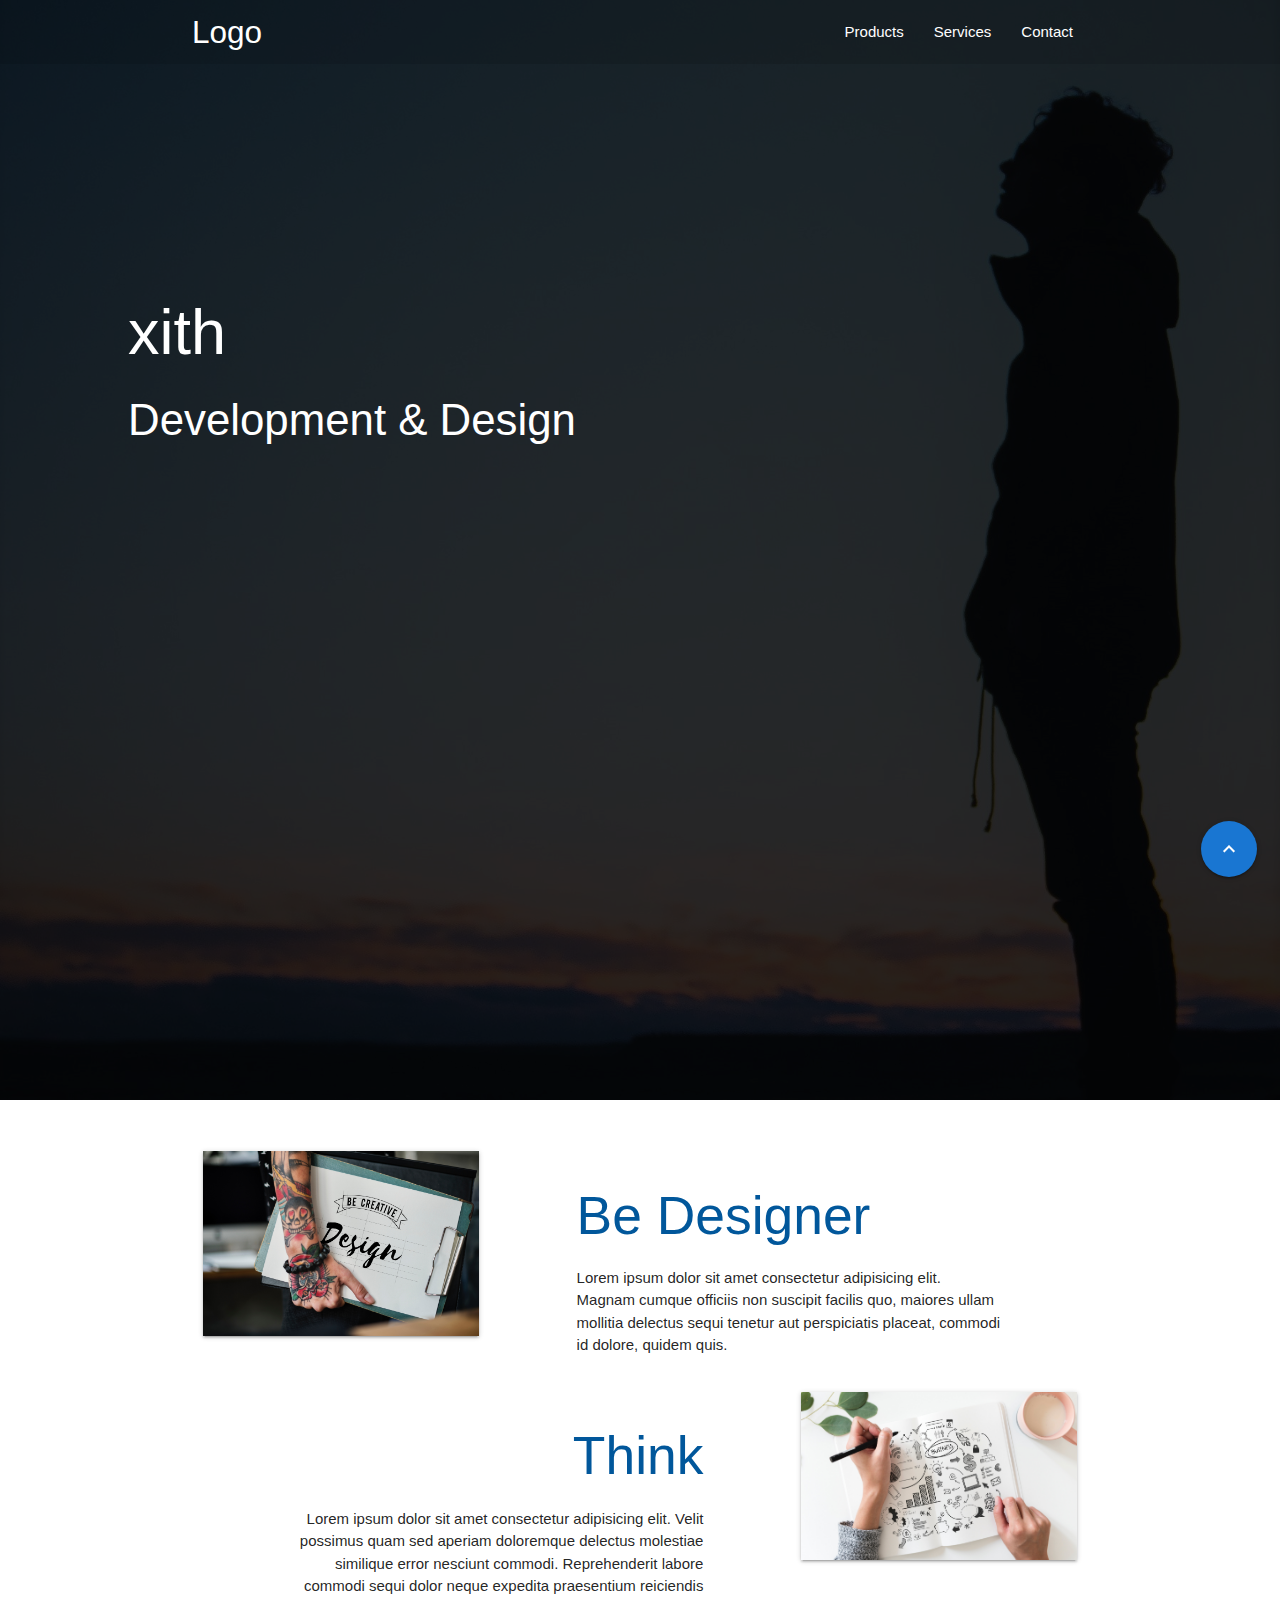
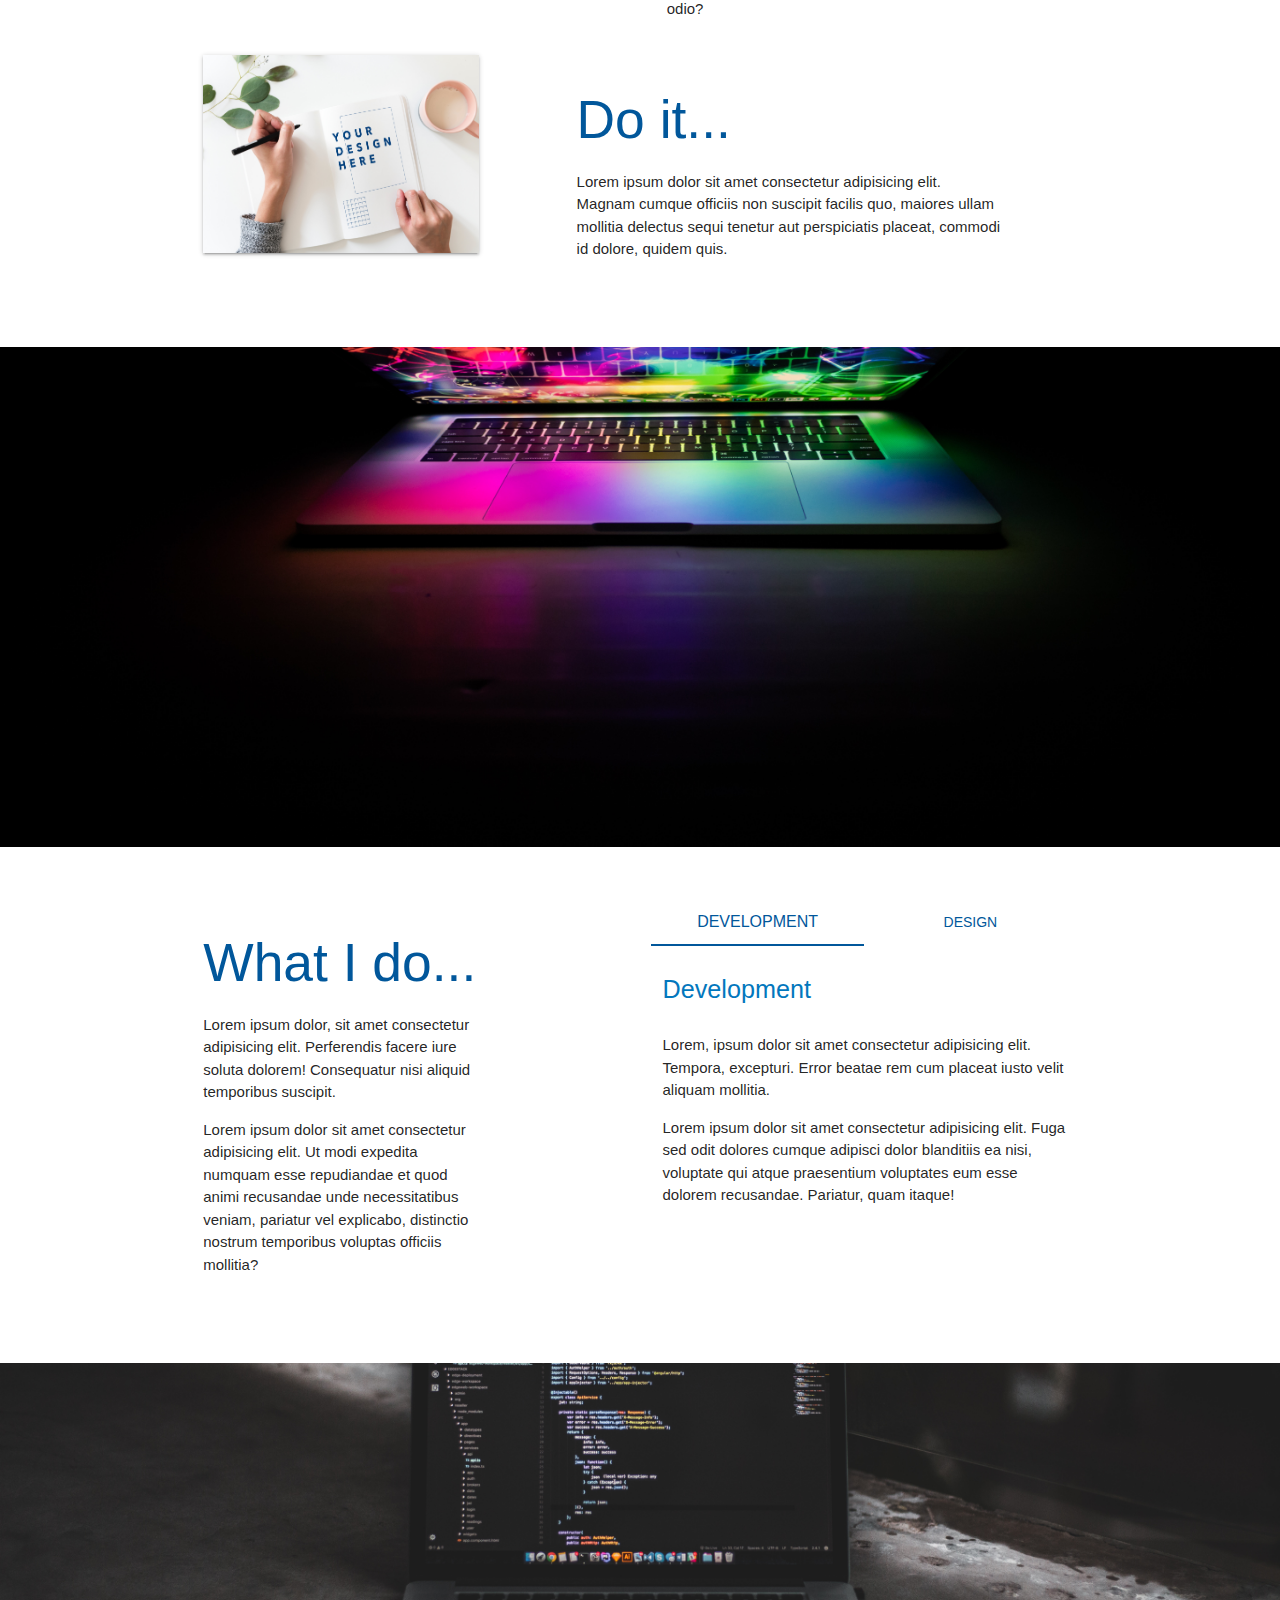
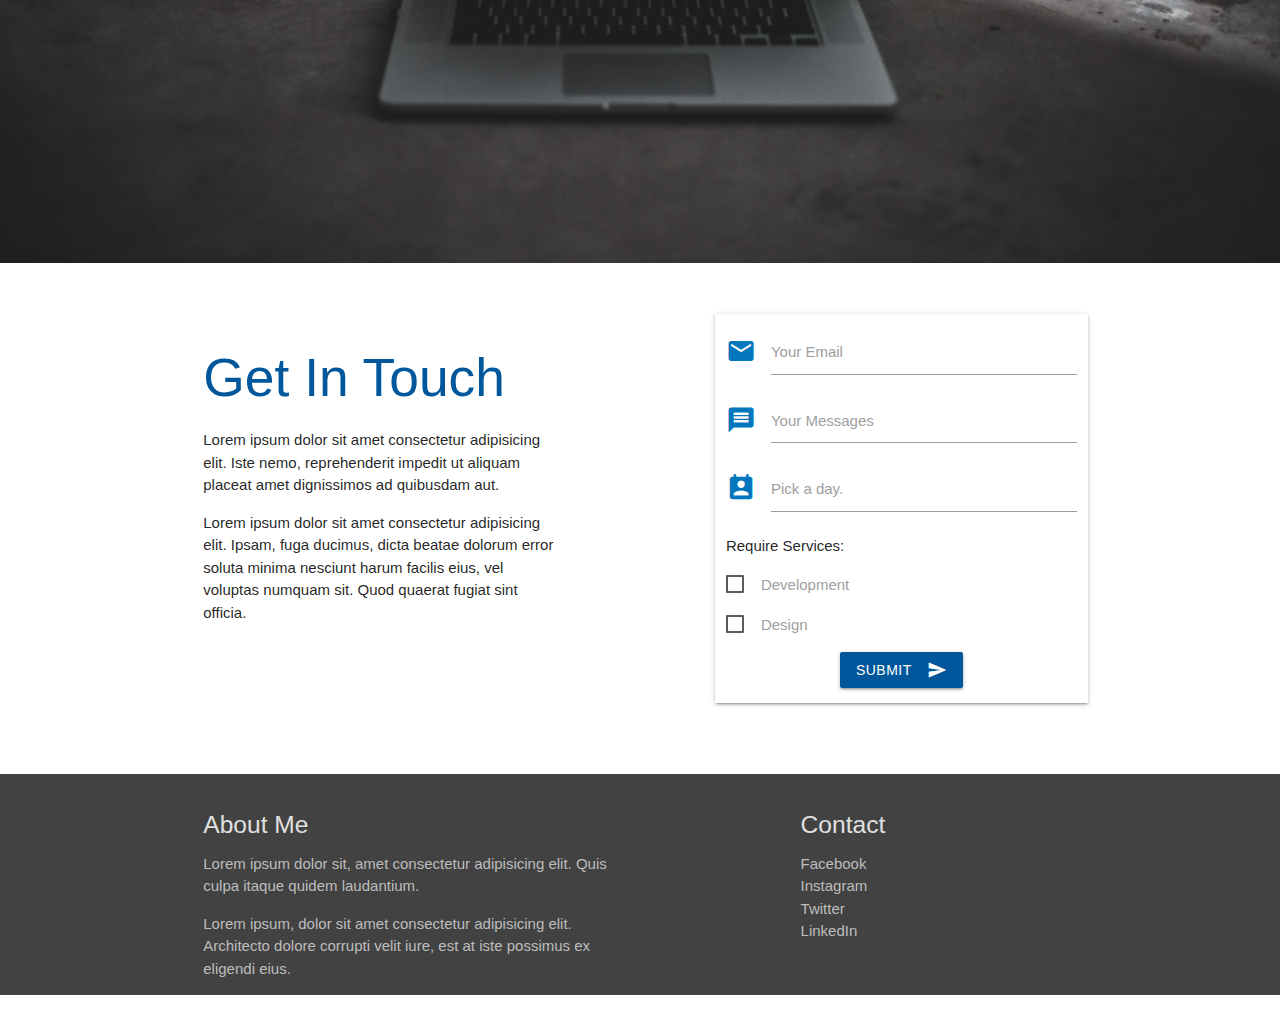
==== src/index.html @ 94b4fa2c "version 1.0.1" ====
<html lang="en">
  <head>
    <meta charset="UTF-8" />
    <meta name="viewport" content="width=device-width, initial-scale=1.0" />
    <meta http-equiv="X-UA-Compatible" content="ie=edge" />
    <!-- Import Font Awesome Icon Font -->
    <link
      rel="stylesheet"
      href="https://use.fontawesome.com/releases/v5.5.0/css/all.css"
      integrity="sha384-B4dIYHKNBt8Bc12p+WXckhzcICo0wtJAoU8YZTY5qE0Id1GSseTk6S+L3BlXeVIU"
      crossorigin="anonymous"
    />
    <!-- Import Google Icon Font -->
    <link
      href="https://fonts.googleapis.com/icon?family=Material+Icons"
      rel="stylesheet"
    />
    <!-- Compiled and minified CSS -->
    <link
      rel="stylesheet"
      href="https://cdnjs.cloudflare.com/ajax/libs/materialize/1.0.0/css/materialize.min.css"
    />

    <link rel="stylesheet" href="index.css" />
    <title>Materialize Course</title>
  </head>
  <body>
    <section class="scrollspy" id="home"></section>
    <!-- Navbar & Sidenav -->
    <header>
      <nav class="nav-wrapper z-depth-0">
        <div class="container">
          <a href="" class="brand-logo">Logo</a>
          <a href="" class="sidenav-trigger" data-target="mobile-menu">
            <i class="material-icons">menu</i>
          </a>
          <ul class="right hide-on-med-and-down">
            <li><a href="#products">Products</a></li>
            <li><a href="#services">Services</a></li>
            <li><a href="#contact">Contact</a></li>
          </ul>
          <ul class="sidenav grey lighten-3" id="mobile-menu">
            <li><a href="#products">Products</a></li>
            <li><a href="#services">Services</a></li>
            <li><a href="#contact">Contact</a></li>
          </ul>
          <div class="fixed-action-btn hide-on-med-and-down">
            <a href="#home" class="btn-floating btn-large blue darken-2">
              <i class="large material-icons">keyboard_arrow_up</i>
            </a>
          </div>
        </div>
      </nav>
      <div class="header-content">
        <h1>xith</h1>
        <h3>Development & Design</h3>
      </div>
    </header>
    <!-- Content Section -->
    <section class="container section scrollspy" id="products">
      <div class="row">
        <div class="col s12 l4">
          <img
            src="assets/designer-3.jpg"
            alt="designer-3"
            class="responsive-img materialboxed z-depth-1"
          />
        </div>
        <div class="col s12 l6 offset-l1">
          <h2 class="light-blue-text text-darken-4">Be Designer</h2>
          <p>
            Lorem ipsum dolor sit amet consectetur adipisicing elit. Magnam
            cumque officiis non suscipit facilis quo, maiores ullam mollitia
            delectus sequi tenetur aut perspiciatis placeat, commodi id dolore,
            quidem quis.
          </p>
        </div>
      </div>
      <div class="row">
        <div class="col s12 l4 push-l7 offset-l1">
          <img
            src="assets/designer-2.jpg"
            alt="designer-1"
            class="responsive-img  materialboxed z-depth-1"
          />
        </div>
        <div class="col s12 l6 pull-l4 right-align">
          <h2 class="light-blue-text text-darken-4">Think</h2>
          <p>
            Lorem ipsum dolor sit amet consectetur adipisicing elit. Velit
            possimus quam sed aperiam doloremque delectus molestiae similique
            error nesciunt commodi. Reprehenderit labore commodi sequi dolor
            neque expedita praesentium reiciendis odio?
          </p>
        </div>
      </div>
      <div class="row">
        <div class="col s12 l4">
          <img
            src="assets/designer-1.jpg"
            alt="designer-1"
            class="responsive-img  materialboxed z-depth-1"
          />
        </div>
        <div class="col s12 l6 offset-l1">
          <h2 class="light-blue-text text-darken-4">Do it...</h2>
          <p>
            Lorem ipsum dolor sit amet consectetur adipisicing elit. Magnam
            cumque officiis non suscipit facilis quo, maiores ullam mollitia
            delectus sequi tenetur aut perspiciatis placeat, commodi id dolore,
            quidem quis.
          </p>
        </div>
      </div>
    </section>
    <!-- Parallax -->
    <div class="parallax-container">
      <div class="parallax">
        <img
          src="assets/dhaval-parmar-531583-unsplash.jpg"
          alt=""
          class="responsive-img"
        />
      </div>
    </div>
    <!-- Content Section -->
    <section class="container section scrollspy" id="services">
      <div class="row">
        <div class="col s12 l4">
          <h2 class="light-blue-text text-darken-4">What I do...</h2>
          <p>
            Lorem ipsum dolor, sit amet consectetur adipisicing elit.
            Perferendis facere iure soluta dolorem! Consequatur nisi aliquid
            temporibus suscipit.
          </p>
          <p>
            Lorem ipsum dolor sit amet consectetur adipisicing elit. Ut modi
            expedita numquam esse repudiandae et quod animi recusandae unde
            necessitatibus veniam, pariatur vel explicabo, distinctio nostrum
            temporibus voluptas officiis mollitia?
          </p>
        </div>
        <div class="col s12 l6 offset-l2">
          <ul class="tabs">
            <li class="tab col s6">
              <a href="#development" class="light-blue-text text-darken-4"
                >Development</a
              >
            </li>
            <li class="tab col s6">
              <a href="#design" class="light-blue-text text-darken-4">Design</a>
            </li>
          </ul>
          <div class="col s12" id="development">
            <p class="flow-text light-blue-text text-darken-3">Development</p>
            <p>
              Lorem, ipsum dolor sit amet consectetur adipisicing elit. Tempora,
              excepturi. Error beatae rem cum placeat iusto velit aliquam
              mollitia.
            </p>
            <p>
              Lorem ipsum dolor sit amet consectetur adipisicing elit. Fuga sed
              odit dolores cumque adipisci dolor blanditiis ea nisi, voluptate
              qui atque praesentium voluptates eum esse dolorem recusandae.
              Pariatur, quam itaque!
            </p>
          </div>
          <div class="col s12" id="design">
            <p class="flow-text light-blue-text text-darken-3">Design</p>
            <p>
              Lorem ipsum dolor sit amet consectetur adipisicing elit.
              Doloremque quo obcaecati maiores quam, sint rerum omnis eius,
              voluptates, consequuntur adipisci ipsa vero deleniti ullam.
              Exercitationem.
            </p>
            <p>
              Lorem ipsum dolor, sit amet consectetur adipisicing elit. Itaque
              labore deleniti ad voluptate eaque quidem, debitis, placeat, at
              ipsum molestias aut libero tempora vel ducimus. A veniam dolore
              voluptatum eveniet?
            </p>
          </div>
        </div>
      </div>
    </section>
    <!-- Parallax -->
    <section class="parallax-container section">
      <div class="parallax">
        <img
          src="assets/blake-connally-373084-unsplash.jpg"
          alt=""
          class="responsive-img"
        />
      </div>
    </section>
    <!-- Contanct Section -->
    <section class="container section scrollspy" id="contact">
      <div class="row">
        <div class="col s12 l5">
          <h2 class="light-blue-text text-darken-4">Get In Touch</h2>
          <p>
            Lorem ipsum dolor sit amet consectetur adipisicing elit. Iste nemo,
            reprehenderit impedit ut aliquam placeat amet dignissimos ad
            quibusdam aut.
          </p>
          <p>
            Lorem ipsum dolor sit amet consectetur adipisicing elit. Ipsam, fuga
            ducimus, dicta beatae dolorum error soluta minima nesciunt harum
            facilis eius, vel voluptas numquam sit. Quod quaerat fugiat sint
            officia.
          </p>
        </div>
        <div class="col s12 l5 offset-l2 z-depth-1 round">
          <div class="input-field">
            <i class="material-icons prefix light-blue-text text-darken-3"
              >email</i
            >
            <input type="email" id="email" />
            <label for="email">Your Email</label>
          </div>
          <div class="input-field">
            <i class="material-icons prefix light-blue-text text-darken-3"
              >message</i
            >
            <textarea
              id="message"
              cols="30"
              rows="10"
              class="materialize-textarea"
            ></textarea>
            <label for="message">Your Messages</label>
          </div>
          <div class="input-field">
            <i class="material-icons prefix light-blue-text text-darken-3"
              >perm_contact_calendar</i
            >
            <input type="text" id="date" class="datepicker" />
            <label for="date">Pick a day.</label>
          </div>
          <div class="input-field">
            <p>Require Services:</p>
            <p>
              <label>
                <input type="checkbox" /> <span>Development</span>
              </label>
            </p>
            <p>
              <label> <input type="checkbox" /> <span>Design</span> </label>
            </p>
          </div>
          <div class="input-field center">
            <div class="btn waves-effect waves-light">
              Submit<i class="material-icons right">send</i>
            </div>
          </div>
        </div>
      </div>
    </section>
    <!-- Footer -->
    <section class="page-footer grey darken-3">
      <div class="container">
        <div class="row">
          <div class="col s12 l6 grey-text text-lighten-1">
            <h5 class="grey-text text-lighten-2">About Me</h5>
            <p>
              Lorem ipsum dolor sit, amet consectetur adipisicing elit. Quis
              culpa itaque quidem laudantium.
            </p>
            <p>
              Lorem ipsum, dolor sit amet consectetur adipisicing elit.
              Architecto dolore corrupti velit iure, est at iste possimus ex
              eligendi eius.
            </p>
          </div>
          <div class="col s12 l4 offset-l2">
            <h5 class="grey-text text-lighten-2">Contact</h5>
            <ul>
              <li><a href="" class="grey-text text-lighten-1">Facebook</a></li>
              <li><a href="" class="grey-text text-lighten-1">Instagram</a></li>
              <li><a href="" class="grey-text text-lighten-1">Twitter</a></li>
              <li><a href="" class="grey-text text-lighten-1">LinkedIn</a></li>
            </ul>
          </div>
        </div>
      </div>
    </section>
    <!-- Jquery from Google Host -->
    <script src="https://ajax.googleapis.com/ajax/libs/jquery/3.3.1/jquery.min.js"></script>
    <!-- Compiled and minified JavaScript -->
    <script src="https://cdnjs.cloudflare.com/ajax/libs/materialize/1.0.0/js/materialize.min.js"></script>
    <script src="index.js"></script>
  </body>
</html>
---- src/index.css ----
header {
  background-color: rgba(0, 0, 0, 0.8);
  background-image: url("assets/aman2.jpg");

  background-blend-mode: multiply;
  background-size: cover;
  background-position: center;
  min-height: 1100px;
}
.header-content {
  position: relative;
  top: 15vw;
  left: 10vw;
  color: white;
}

@media screen and (max-width: 992px) {
  header {
    min-height: 600px;
  }
}
@media screen and (max-width: 600px) {
  header {
    min-height: 360px;
  }
}
header > nav {
  background-color: rgba(0, 0, 0, 0.1);
}

.section {
  padding: 4vw 0;
}

.tabs .indicator {
  background-color: #01579b;
}

.tabs .tab a:focus,
.tabs .tab a:focus.active {
  background-color: transparent;
  outline: none;
}

.tabs .tab a.active {
  font-size: 16px;
}

.btn,
.btn-large,
.btn-small {
  background-color: #01579b;
}

.btn:hover,
.btn-large:hover,
.btn-small:hover {
  background-color: #0277bd;
}
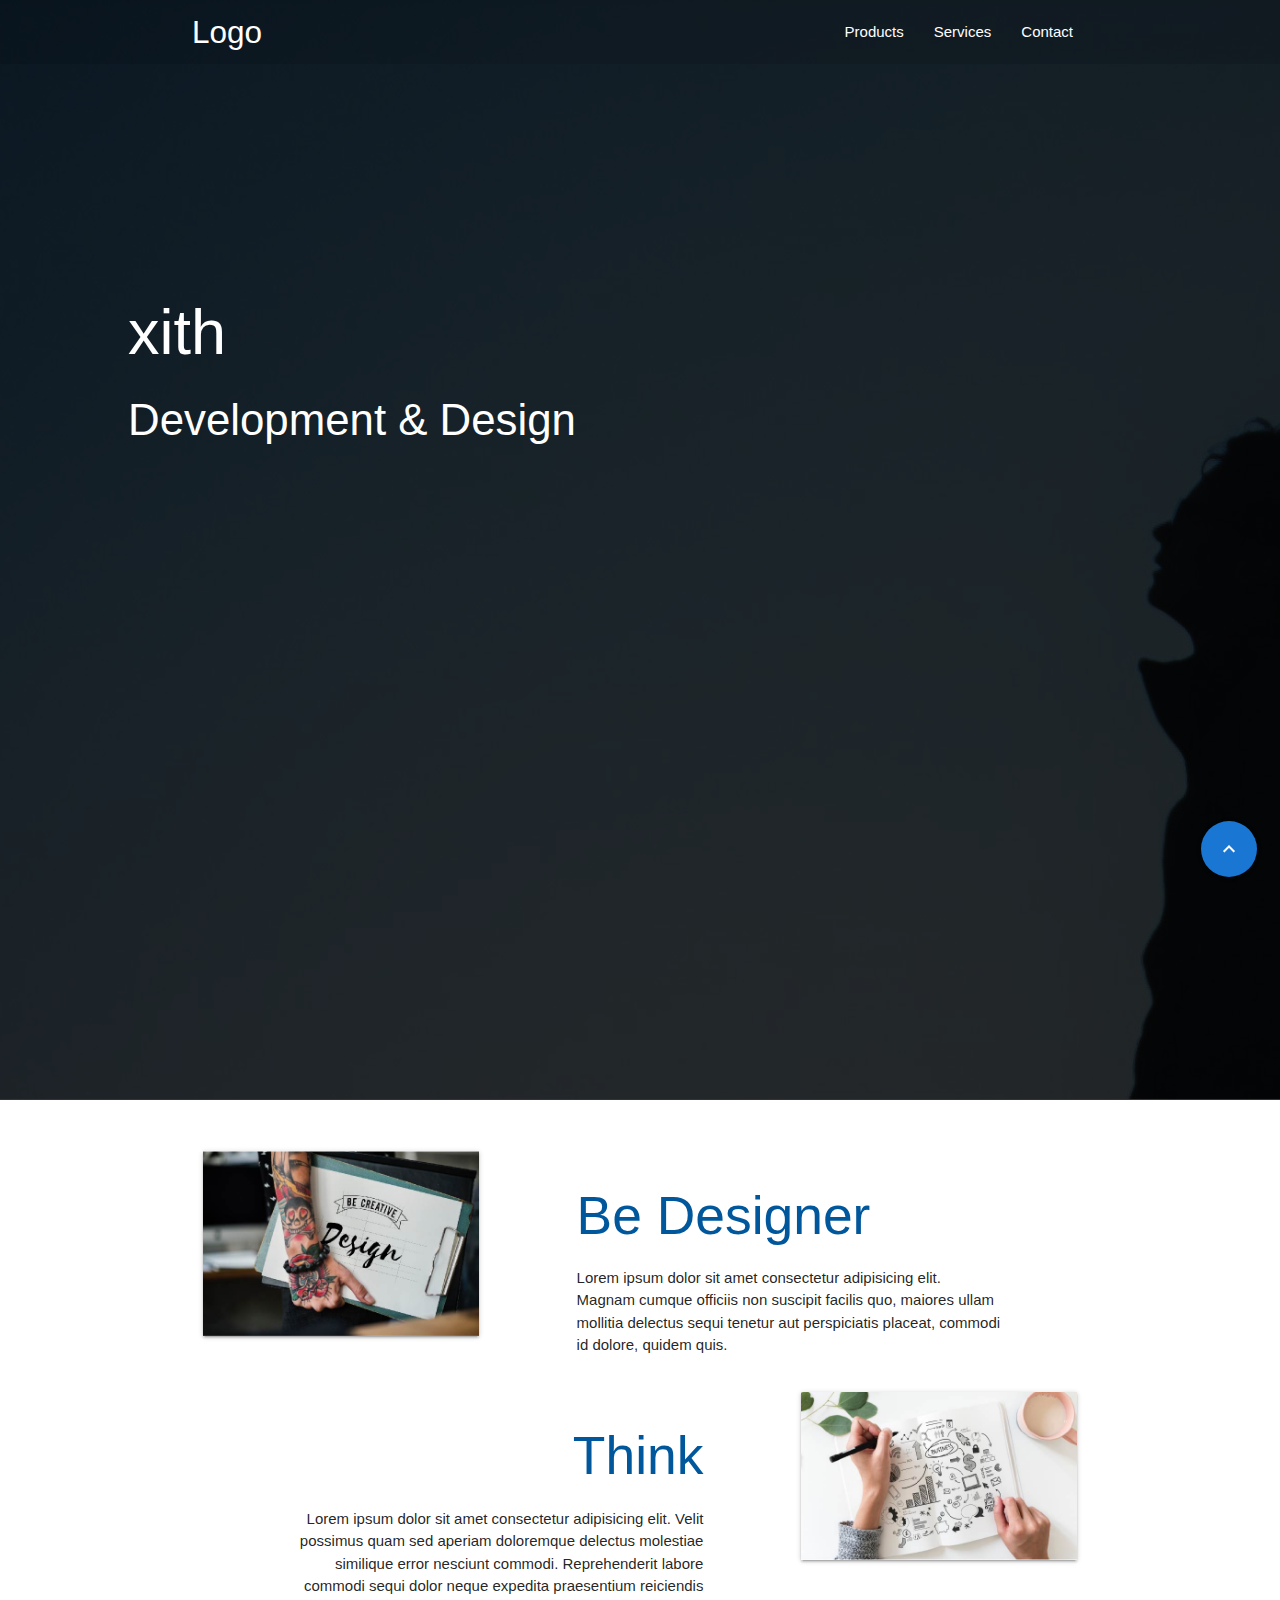
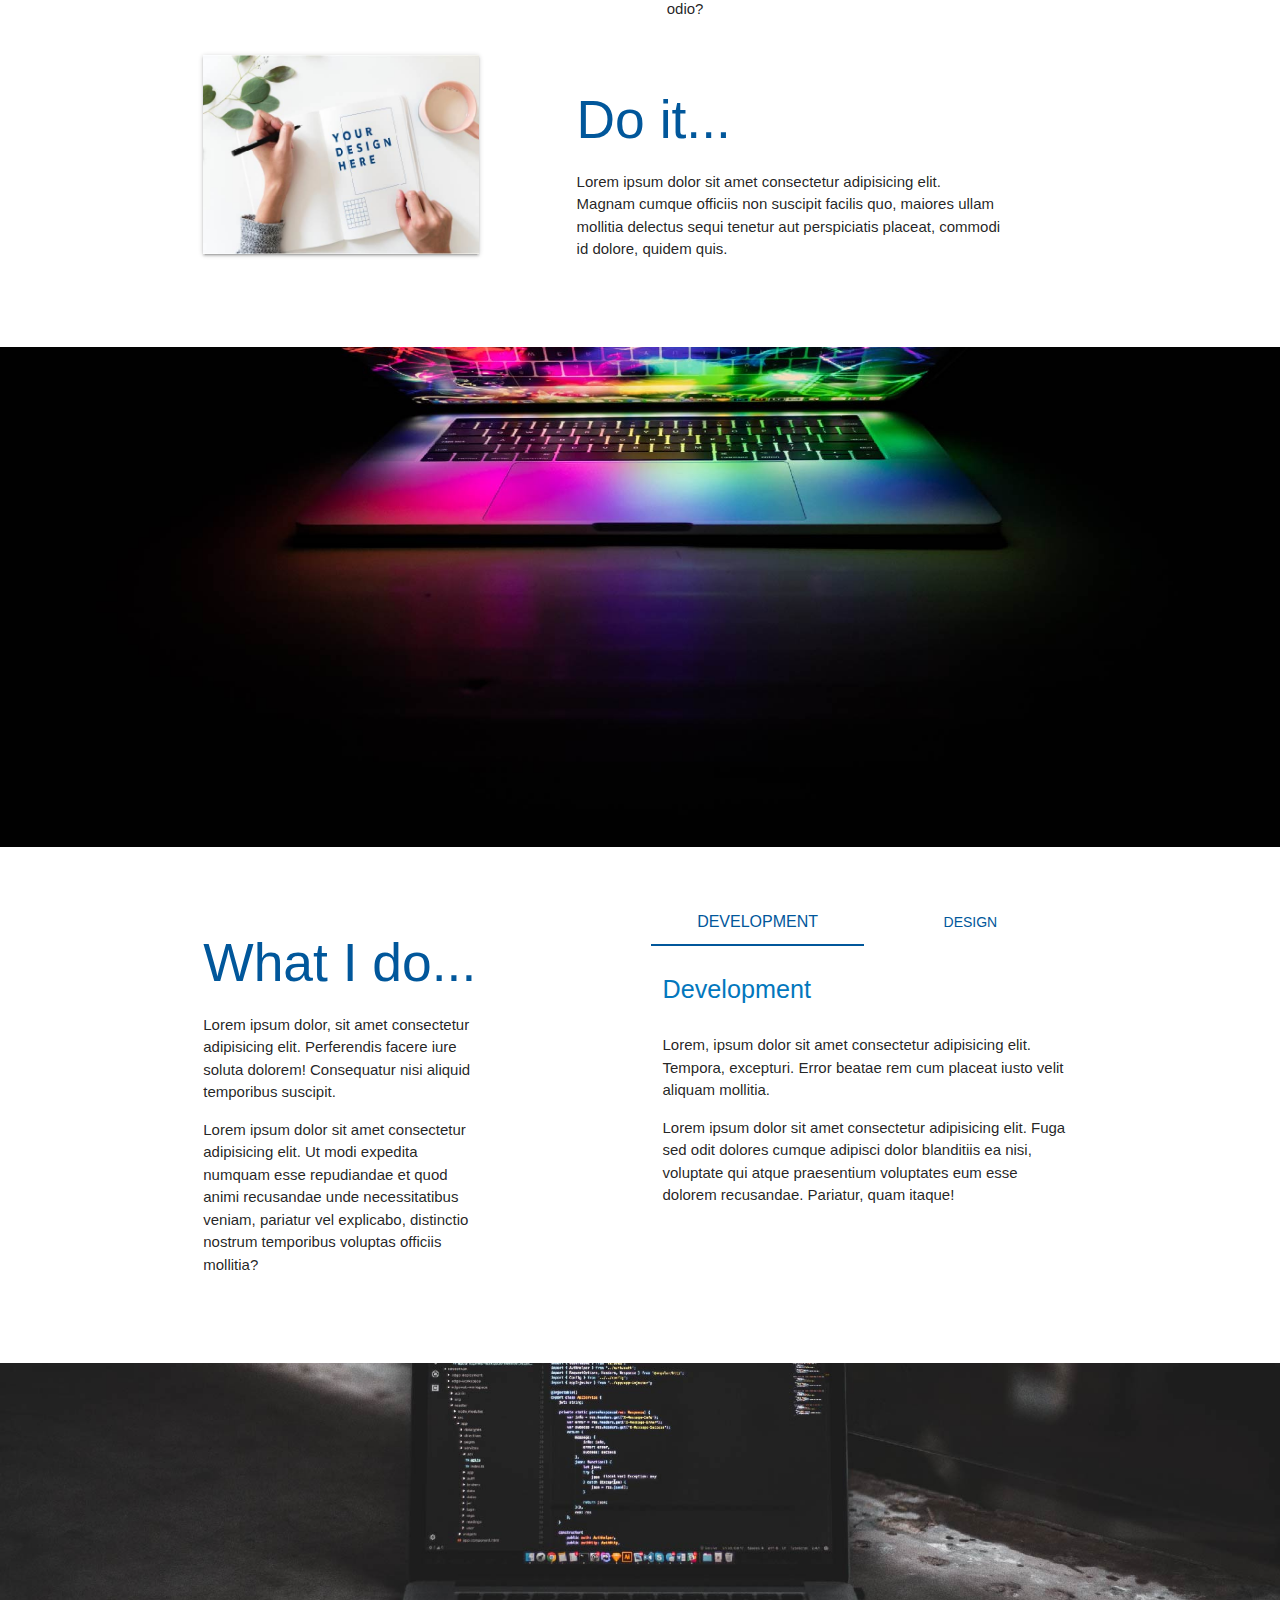
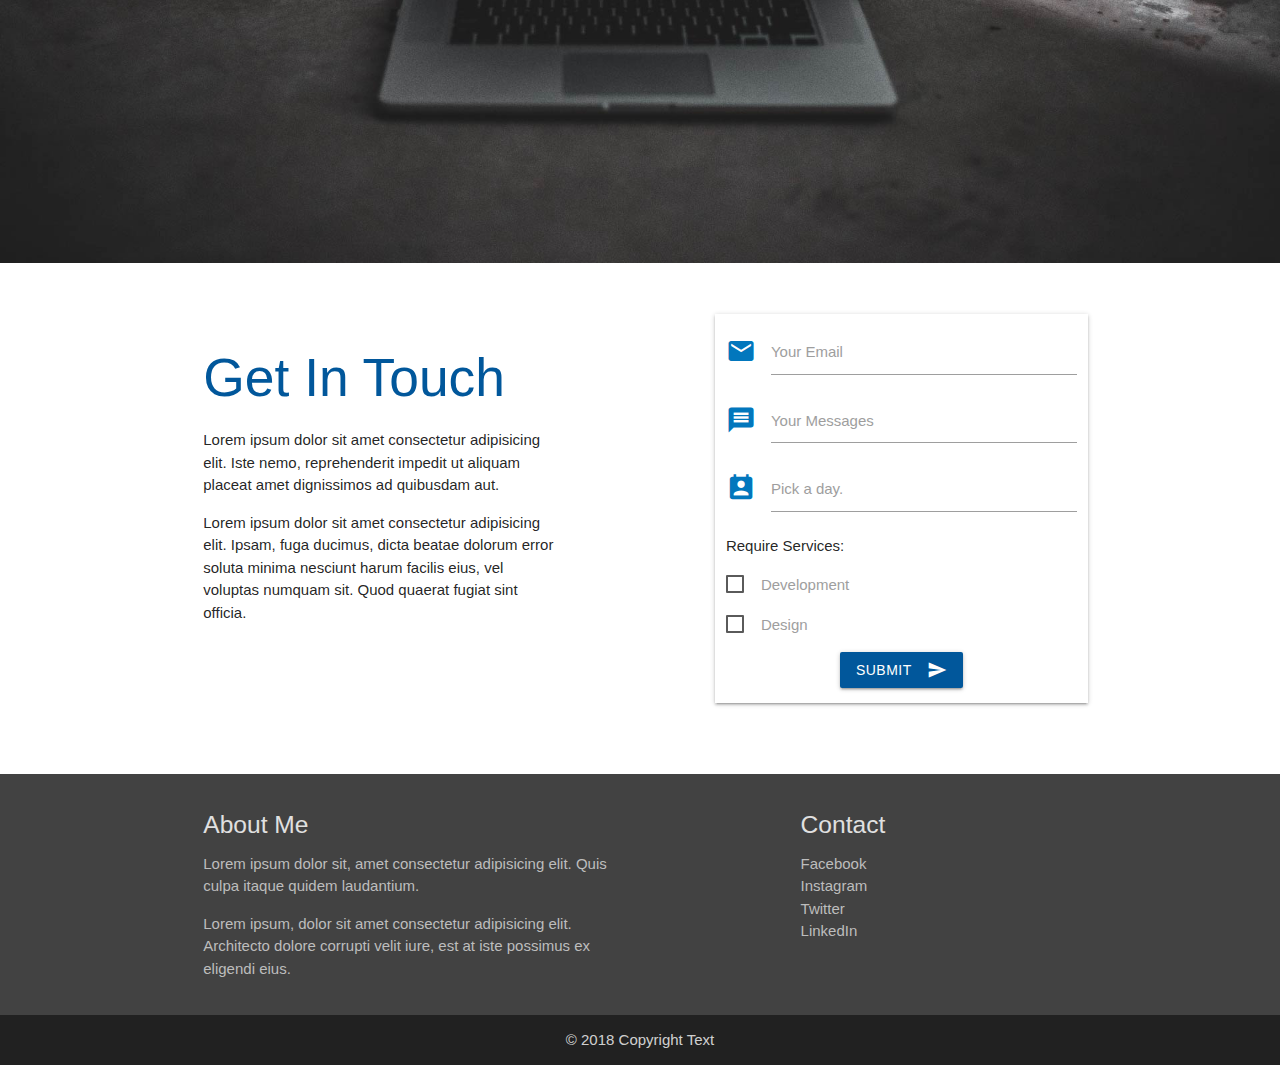
==== commit 62277ea9: "add footer and fix overflow horizontally" ====
--- a/src/index.html
+++ b/src/index.html
@@ -257,7 +257,7 @@
       </div>
     </section>
     <!-- Footer -->
-    <section class="page-footer grey darken-3">
+    <footer class="page-footer grey darken-3">
       <div class="container">
         <div class="row">
           <div class="col s12 l6 grey-text text-lighten-1">
@@ -283,7 +283,10 @@
           </div>
         </div>
       </div>
-    </section>
+      <div class="footer-copyright grey darken-4">
+        <div class="container center">© 2018 Copyright Text</div>
+      </div>
+    </footer>
     <!-- Jquery from Google Host -->
     <script src="https://ajax.googleapis.com/ajax/libs/jquery/3.3.1/jquery.min.js"></script>
     <!-- Compiled and minified JavaScript -->
--- a/src/index.css
+++ b/src/index.css
@@ -1,3 +1,6 @@
+body {
+  overflow-x: hidden;
+}
 header {
   background-color: rgba(0, 0, 0, 0.8);
   background-image: url("assets/aman2.jpg");
